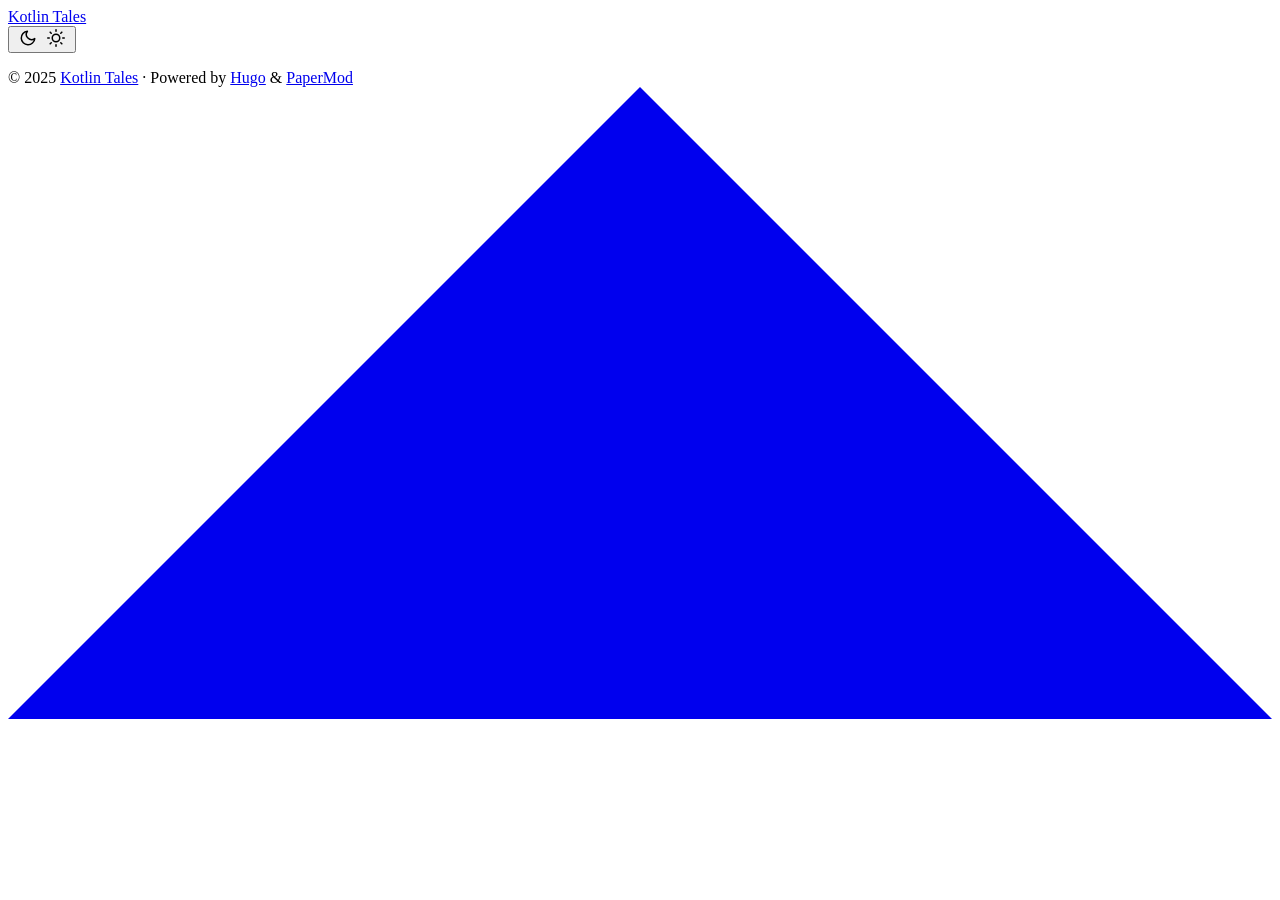
==== public/index.html @ fc31052d "Initial Hugo site for Kotlin Tales" ====
<!DOCTYPE html>
<html lang="en" dir="auto" data-theme="auto">

<head>
	<meta name="generator" content="Hugo 0.152.2"><script src="/livereload.js?mindelay=10&amp;v=2&amp;port=1313&amp;path=livereload" data-no-instant defer></script><meta charset="utf-8">
<meta http-equiv="X-UA-Compatible" content="IE=edge">
<meta name="viewport" content="width=device-width, initial-scale=1, shrink-to-fit=no">
<meta name="robots" content="noindex, nofollow">
<title>Kotlin Tales</title>

<meta name="description" content="Articles on advanced Kotlin, functional programming, and software design.">
<meta name="author" content="">
<link rel="canonical" href="http://localhost:1313/">
<link crossorigin="anonymous" href="/assets/css/stylesheet.fd5566c526ae48aadabd950798a2dc3568536401560eae5caac3765a42a9e7b5.css" integrity="sha256-/VVmxSauSKravZUHmKLcNWhTZAFWDq5cqsN2WkKp57U=" rel="preload stylesheet" as="style">
<link rel="icon" href="http://localhost:1313/favicon.ico">
<link rel="icon" type="image/png" sizes="16x16" href="http://localhost:1313/favicon-16x16.png">
<link rel="icon" type="image/png" sizes="32x32" href="http://localhost:1313/favicon-32x32.png">
<link rel="apple-touch-icon" href="http://localhost:1313/apple-touch-icon.png">
<link rel="mask-icon" href="http://localhost:1313/safari-pinned-tab.svg">
<meta name="theme-color" content="#2e2e33">
<meta name="msapplication-TileColor" content="#2e2e33">
<link rel="alternate" type="application/rss+xml" href="http://localhost:1313/index.xml" title="rss">
<link rel="alternate" hreflang="en" href="http://localhost:1313/">
<noscript>
    <style>
        #theme-toggle,
        .top-link {
            display: none;
        }

    </style>
    <style>
        @media (prefers-color-scheme: dark) {
            :root {
                --theme: rgb(29, 30, 32);
                --entry: rgb(46, 46, 51);
                --primary: rgb(218, 218, 219);
                --secondary: rgb(155, 156, 157);
                --tertiary: rgb(65, 66, 68);
                --content: rgb(196, 196, 197);
                --code-block-bg: rgb(46, 46, 51);
                --code-bg: rgb(55, 56, 62);
                --border: rgb(51, 51, 51);
                color-scheme: dark;
            }

            .list {
                background: var(--theme);
            }

            .toc {
                background: var(--entry);
            }
        }

        @media (prefers-color-scheme: light) {
            .list::-webkit-scrollbar-thumb {
                border-color: var(--code-bg);
            }
        }

    </style>
</noscript>
<script>
    if (localStorage.getItem("pref-theme") === "dark") {
        document.querySelector("html").dataset.theme = 'dark';
    } else if (localStorage.getItem("pref-theme") === "light") {
       document.querySelector("html").dataset.theme = 'light';
    } else if (window.matchMedia('(prefers-color-scheme: dark)').matches) {
        document.querySelector("html").dataset.theme = 'dark';
    } else {
        document.querySelector("html").dataset.theme = 'light';
    }

</script>
</head>
<body class="list" id="top">
    <header class="header">
    <nav class="nav">
        <div class="logo">
            <a href="http://localhost:1313/" accesskey="h" title="Kotlin Tales (Alt + H)">Kotlin Tales</a>
            <div class="logo-switches">
                <button id="theme-toggle" accesskey="t" title="(Alt + T)" aria-label="Toggle theme">
                    <svg id="moon" xmlns="http://www.w3.org/2000/svg" width="24" height="18" viewBox="0 0 24 24"
                        fill="none" stroke="currentColor" stroke-width="2" stroke-linecap="round"
                        stroke-linejoin="round">
                        <path d="M21 12.79A9 9 0 1 1 11.21 3 7 7 0 0 0 21 12.79z"></path>
                    </svg>
                    <svg id="sun" xmlns="http://www.w3.org/2000/svg" width="24" height="18" viewBox="0 0 24 24"
                        fill="none" stroke="currentColor" stroke-width="2" stroke-linecap="round"
                        stroke-linejoin="round">
                        <circle cx="12" cy="12" r="5"></circle>
                        <line x1="12" y1="1" x2="12" y2="3"></line>
                        <line x1="12" y1="21" x2="12" y2="23"></line>
                        <line x1="4.22" y1="4.22" x2="5.64" y2="5.64"></line>
                        <line x1="18.36" y1="18.36" x2="19.78" y2="19.78"></line>
                        <line x1="1" y1="12" x2="3" y2="12"></line>
                        <line x1="21" y1="12" x2="23" y2="12"></line>
                        <line x1="4.22" y1="19.78" x2="5.64" y2="18.36"></line>
                        <line x1="18.36" y1="5.64" x2="19.78" y2="4.22"></line>
                    </svg>
                </button>
            </div>
        </div>
        <ul id="menu">
        </ul>
    </nav>
</header>
<main class="main"> 
    </main>
    
<footer class="footer">
        <span>&copy; 2025 <a href="http://localhost:1313/">Kotlin Tales</a></span> · 

    <span>
        Powered by
        <a href="https://gohugo.io/" rel="noopener noreferrer" target="_blank">Hugo</a> &
        <a href="https://github.com/adityatelange/hugo-PaperMod/" rel="noopener" target="_blank">PaperMod</a>
    </span>
</footer>
<a href="#top" aria-label="go to top" title="Go to Top (Alt + G)" class="top-link" id="top-link" accesskey="g">
    <svg xmlns="http://www.w3.org/2000/svg" viewBox="0 0 12 6" fill="currentColor">
        <path d="M12 6H0l6-6z" />
    </svg>
</a>

<script>
    let menu = document.getElementById('menu');
    if (menu) {
        
        const scrollPosition = localStorage.getItem("menu-scroll-position");
        if (scrollPosition) {
            menu.scrollLeft = parseInt(scrollPosition, 10);
        }
        
        menu.onscroll = function () {
            localStorage.setItem("menu-scroll-position", menu.scrollLeft);
        }
    }

    document.querySelectorAll('a[href^="#"]').forEach(anchor => {
        anchor.addEventListener("click", function (e) {
            e.preventDefault();
            var id = this.getAttribute("href").substr(1);
            if (!window.matchMedia('(prefers-reduced-motion: reduce)').matches) {
                document.querySelector(`[id='${decodeURIComponent(id)}']`).scrollIntoView({
                    behavior: "smooth"
                });
            } else {
                document.querySelector(`[id='${decodeURIComponent(id)}']`).scrollIntoView();
            }
            if (id === "top") {
                history.replaceState(null, null, " ");
            } else {
                history.pushState(null, null, `#${id}`);
            }
        });
    });

</script>
<script>
    var mybutton = document.getElementById("top-link");
    window.onscroll = function () {
        if (document.body.scrollTop > 800 || document.documentElement.scrollTop > 800) {
            mybutton.style.visibility = "visible";
            mybutton.style.opacity = "1";
        } else {
            mybutton.style.visibility = "hidden";
            mybutton.style.opacity = "0";
        }
    };

</script>
<script>
    document.getElementById("theme-toggle").addEventListener("click", () => {
        const html = document.querySelector("html");
        if (html.dataset.theme === "dark") {
            html.dataset.theme = 'light';
            localStorage.setItem("pref-theme", 'light');
        } else {
            html.dataset.theme = 'dark';
            localStorage.setItem("pref-theme", 'dark');
        }
    })

</script>
</body>

</html>
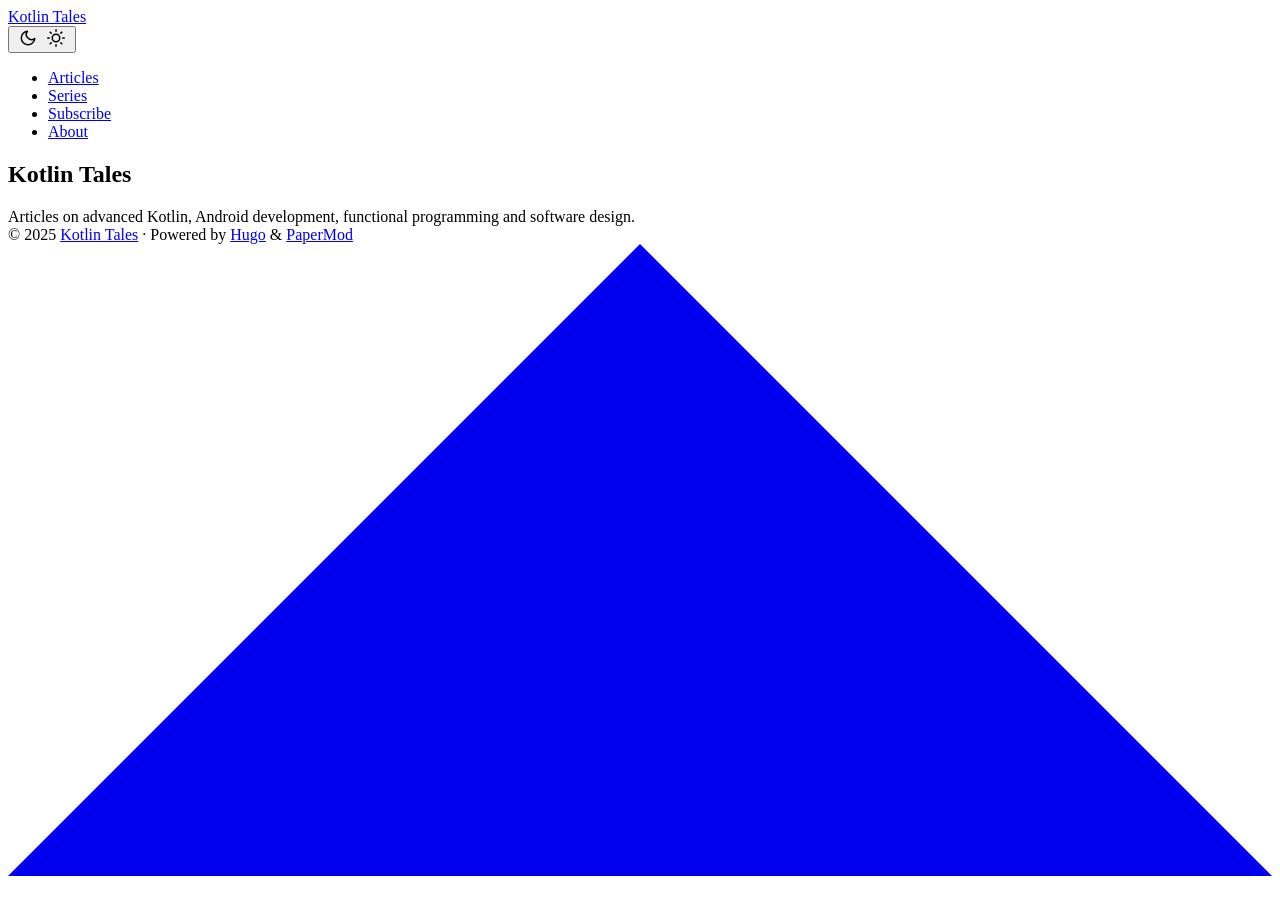
==== commit dab3676c: "add menu" ====
--- a/public/index.html
+++ b/public/index.html
@@ -1,26 +1,26 @@
 <!DOCTYPE html>
-<html lang="en" dir="auto" data-theme="auto">
+<html lang="en" dir="auto" data-theme="light">
 
 <head>
-	<meta name="generator" content="Hugo 0.152.2"><script src="/livereload.js?mindelay=10&amp;v=2&amp;port=1313&amp;path=livereload" data-no-instant defer></script><meta charset="utf-8">
+	<meta name="generator" content="Hugo 0.152.2"><script src="/kotlintales/livereload.js?mindelay=10&amp;v=2&amp;port=1313&amp;path=kotlintales/livereload" data-no-instant defer></script><meta charset="utf-8">
 <meta http-equiv="X-UA-Compatible" content="IE=edge">
 <meta name="viewport" content="width=device-width, initial-scale=1, shrink-to-fit=no">
 <meta name="robots" content="noindex, nofollow">
 <title>Kotlin Tales</title>
 
-<meta name="description" content="Articles on advanced Kotlin, functional programming, and software design.">
+<meta name="description" content="Articles on advanced Kotlin, Android development, and software design.">
 <meta name="author" content="">
-<link rel="canonical" href="http://localhost:1313/">
-<link crossorigin="anonymous" href="/assets/css/stylesheet.fd5566c526ae48aadabd950798a2dc3568536401560eae5caac3765a42a9e7b5.css" integrity="sha256-/VVmxSauSKravZUHmKLcNWhTZAFWDq5cqsN2WkKp57U=" rel="preload stylesheet" as="style">
-<link rel="icon" href="http://localhost:1313/favicon.ico">
-<link rel="icon" type="image/png" sizes="16x16" href="http://localhost:1313/favicon-16x16.png">
-<link rel="icon" type="image/png" sizes="32x32" href="http://localhost:1313/favicon-32x32.png">
-<link rel="apple-touch-icon" href="http://localhost:1313/apple-touch-icon.png">
-<link rel="mask-icon" href="http://localhost:1313/safari-pinned-tab.svg">
+<link rel="canonical" href="http://localhost:1313/kotlintales/">
+<link crossorigin="anonymous" href="/kotlintales/assets/css/stylesheet.fd5566c526ae48aadabd950798a2dc3568536401560eae5caac3765a42a9e7b5.css" integrity="sha256-/VVmxSauSKravZUHmKLcNWhTZAFWDq5cqsN2WkKp57U=" rel="preload stylesheet" as="style">
+<link rel="icon" href="http://localhost:1313/kotlintales/favicon.ico">
+<link rel="icon" type="image/png" sizes="16x16" href="http://localhost:1313/kotlintales/favicon-16x16.png">
+<link rel="icon" type="image/png" sizes="32x32" href="http://localhost:1313/kotlintales/favicon-32x32.png">
+<link rel="apple-touch-icon" href="http://localhost:1313/kotlintales/apple-touch-icon.png">
+<link rel="mask-icon" href="http://localhost:1313/kotlintales/safari-pinned-tab.svg">
 <meta name="theme-color" content="#2e2e33">
 <meta name="msapplication-TileColor" content="#2e2e33">
-<link rel="alternate" type="application/rss+xml" href="http://localhost:1313/index.xml" title="rss">
-<link rel="alternate" hreflang="en" href="http://localhost:1313/">
+<link rel="alternate" type="application/rss+xml" href="http://localhost:1313/kotlintales/index.xml" title="rss">
+<link rel="alternate" hreflang="en" href="http://localhost:1313/kotlintales/">
 <noscript>
     <style>
         #theme-toggle,
@@ -29,47 +29,10 @@
         }
 
     </style>
-    <style>
-        @media (prefers-color-scheme: dark) {
-            :root {
-                --theme: rgb(29, 30, 32);
-                --entry: rgb(46, 46, 51);
-                --primary: rgb(218, 218, 219);
-                --secondary: rgb(155, 156, 157);
-                --tertiary: rgb(65, 66, 68);
-                --content: rgb(196, 196, 197);
-                --code-block-bg: rgb(46, 46, 51);
-                --code-bg: rgb(55, 56, 62);
-                --border: rgb(51, 51, 51);
-                color-scheme: dark;
-            }
-
-            .list {
-                background: var(--theme);
-            }
-
-            .toc {
-                background: var(--entry);
-            }
-        }
-
-        @media (prefers-color-scheme: light) {
-            .list::-webkit-scrollbar-thumb {
-                border-color: var(--code-bg);
-            }
-        }
-
-    </style>
 </noscript>
 <script>
     if (localStorage.getItem("pref-theme") === "dark") {
         document.querySelector("html").dataset.theme = 'dark';
-    } else if (localStorage.getItem("pref-theme") === "light") {
-       document.querySelector("html").dataset.theme = 'light';
-    } else if (window.matchMedia('(prefers-color-scheme: dark)').matches) {
-        document.querySelector("html").dataset.theme = 'dark';
-    } else {
-        document.querySelector("html").dataset.theme = 'light';
     }
 
 </script>
@@ -78,7 +41,7 @@
     <header class="header">
     <nav class="nav">
         <div class="logo">
-            <a href="http://localhost:1313/" accesskey="h" title="Kotlin Tales (Alt + H)">Kotlin Tales</a>
+            <a href="http://localhost:1313/kotlintales/" accesskey="h" title="Kotlin Tales (Alt + H)">Kotlin Tales</a>
             <div class="logo-switches">
                 <button id="theme-toggle" accesskey="t" title="(Alt + T)" aria-label="Toggle theme">
                     <svg id="moon" xmlns="http://www.w3.org/2000/svg" width="24" height="18" viewBox="0 0 24 24"
@@ -103,14 +66,47 @@
             </div>
         </div>
         <ul id="menu">
+            <li>
+                <a href="http://localhost:1313/kotlintales/posts/" title="Articles">
+                    <span>Articles</span>
+                </a>
+            </li>
+            <li>
+                <a href="http://localhost:1313/kotlintales/series/" title="Series">
+                    <span>Series</span>
+                </a>
+            </li>
+            <li>
+                <a href="http://localhost:1313/kotlintales/subscribe/" title="Subscribe">
+                    <span>Subscribe</span>
+                </a>
+            </li>
+            <li>
+                <a href="http://localhost:1313/kotlintales/about/" title="About">
+                    <span>About</span>
+                </a>
+            </li>
         </ul>
     </nav>
 </header>
 <main class="main"> 
+<article class="first-entry home-info">
+    <header class="entry-header">
+        <h1>Kotlin Tales</h1>
+    </header>
+    <div class="entry-content">
+        Articles on advanced Kotlin, Android development, functional programming and software design.
+    </div>
+    <footer class="entry-footer">
+        <div class="social-icons" >
+</div>
+
+    </footer>
+</article>
     </main>
     
 <footer class="footer">
-        <span>&copy; 2025 <a href="http://localhost:1313/">Kotlin Tales</a></span> · 
+        <span>&copy; 2025 <a href="http://localhost:1313/kotlintales/">Kotlin Tales</a></span> · 
 
     <span>
         Powered by
